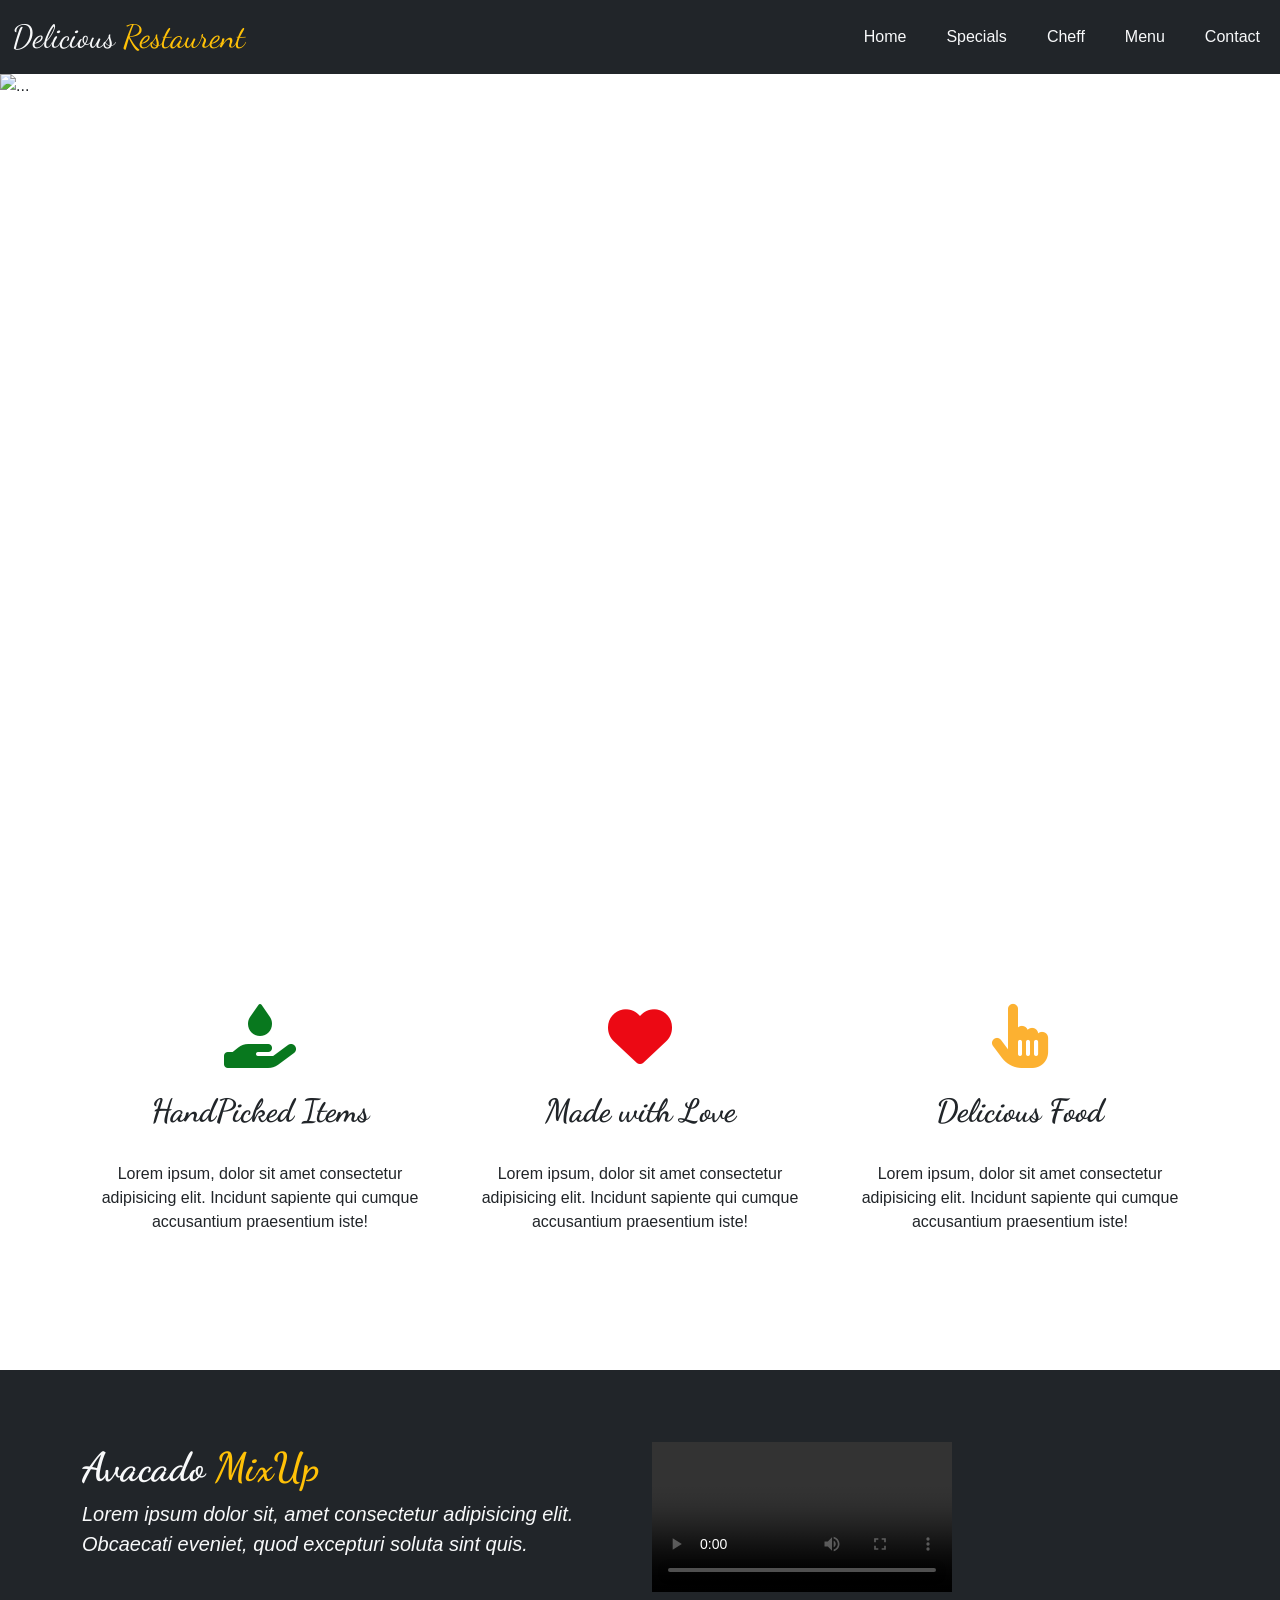
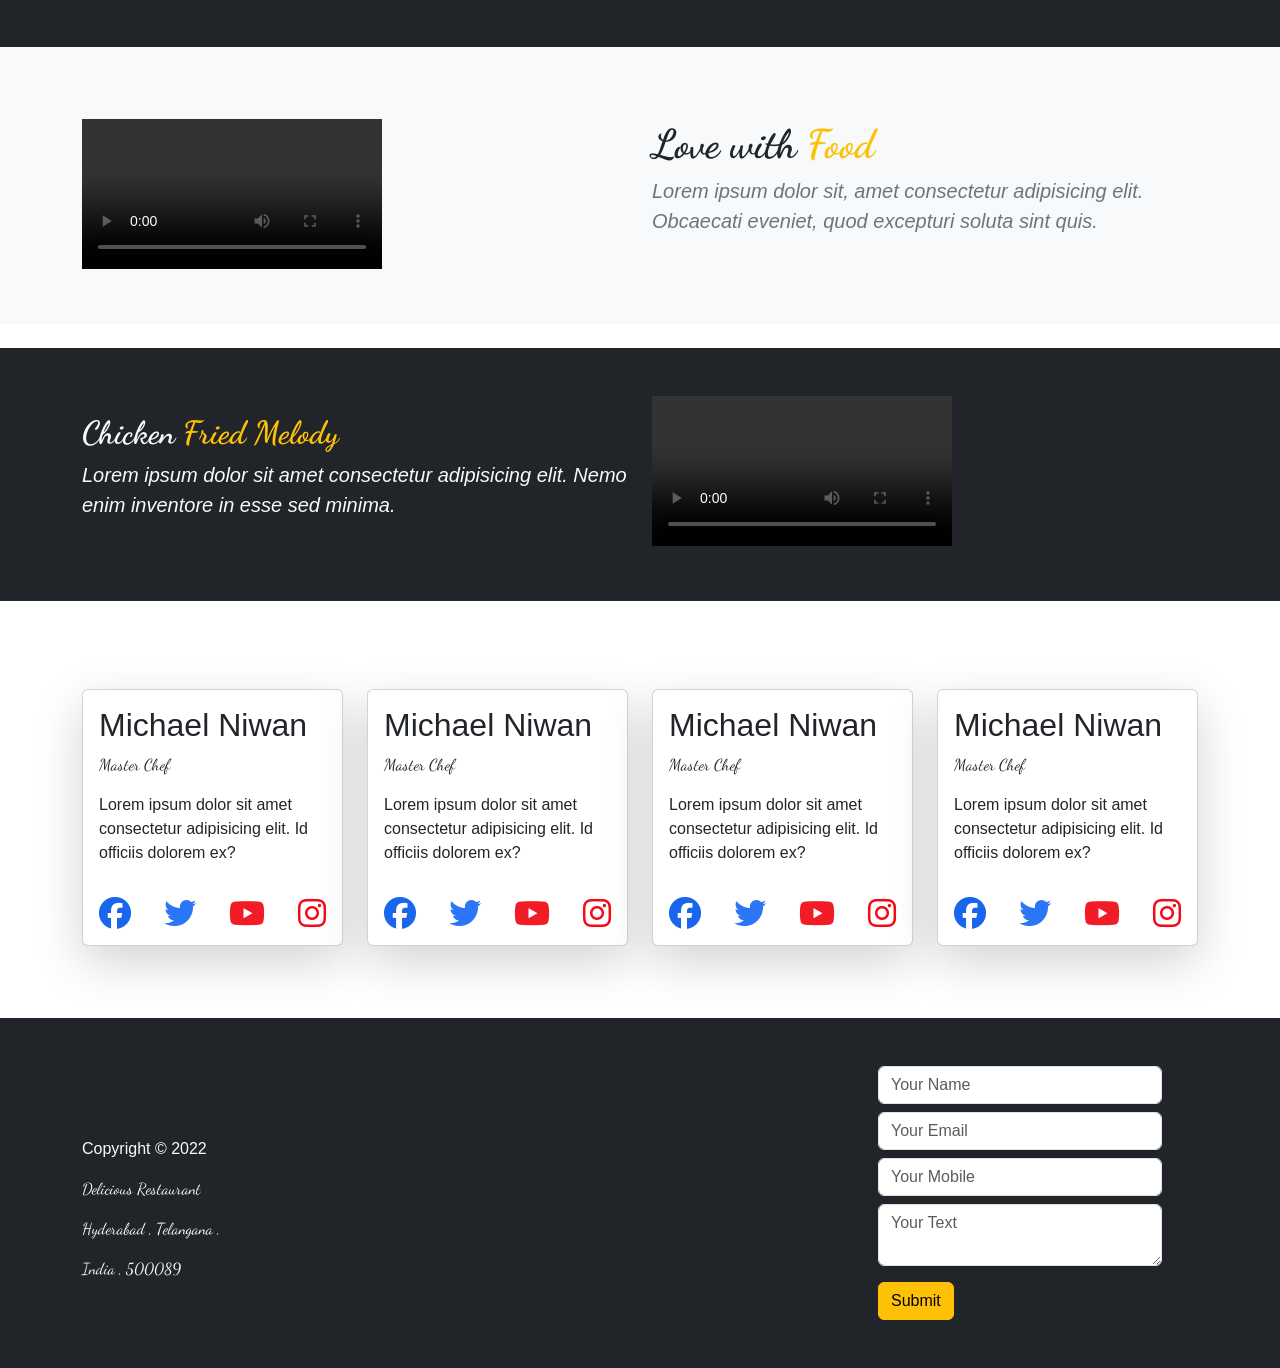
==== index.html @ aff4e26b "secondcommit" ====
<!DOCTYPE html>
<html lang="en">
<head>
    <meta charset="UTF-8">
    <meta name="viewport" content="width=device-width, initial-scale=1.0">
    <title>project bootstrap</title>
    <link rel="stylesheet" href="https://cdn.jsdelivr.net/npm/bootstrap@5.2.3/dist/css/bootstrap.min.css">
    <script src="https://code.jquery.com/jquery-3.2.1.slim.min.js" integrity="sha384-KJ3o2DKtIkvYIK3UENzmM7KCkRr/rE9/Qpg6aAZGJwFDMVNA/GpGFF93hXpG5KkN" crossorigin="anonymous"></script>
<script src="https://cdn.jsdelivr.net/npm/popper.js@1.12.9/dist/umd/popper.min.js" integrity="sha384-ApNbgh9B+Y1QKtv3Rn7W3mgPxhU9K/ScQsAP7hUibX39j7fakFPskvXusvfa0b4Q" crossorigin="anonymous"></script>
<script src="https://cdn.jsdelivr.net/npm/bootstrap@4.0.0/dist/js/bootstrap.min.js" integrity="sha384-JZR6Spejh4U02d8jOt6vLEHfe/JQGiRRSQQxSfFWpi1MquVdAyjUar5+76PVCmYl" crossorigin="anonymous"></script>
<script src="https://cdn.jsdelivr.net/npm/bootstrap@5.0.2/dist/js/bootstrap.bundle.min.js" integrity="sha384-MrcW6ZMFYlzcLA8Nl+NtUVF0sA7MsXsP1UyJoMp4YLEuNSfAP+JcXn/tWtIaxVXM" crossorigin="anonymous"></script>
<link rel="stylesheet" href="https://cdnjs.cloudflare.com/ajax/libs/font-awesome/6.4.2/css/all.min.css" integrity="sha512-z3gLpd7yknf1YoNbCzqRKc4qyor8gaKU1qmn+CShxbuBusANI9QpRohGBreCFkKxLhei6S9CQXFEbbKuqLg0DA==" crossorigin="anonymous" referrerpolicy="no-referrer" />
<link rel="stylesheet" href="./style.css">
    
</head>
<body>
    
    <!-- navigation bar -->

    <nav class="navbar navbar-expand-lg navbar-light bg-dark">
        <div class="container-fluid">
          <a class="navbar-brand dance-font fa-2x text-light" href="#">Delicious <span class="text-warning">Restaurent</span></a>
          <button class="navbar-toggler autoplay" type="button" data-toggle="collapse" data-target="#navbarNav" aria-controls="navbarNav" aria-expanded="false" aria-label="Toggle navigation">
            <span class="navbar-toggler-icon bg-secondary"></span>
          </button>
          <div class="collapse navbar-collapse" id="navbarNav">
            <ul class="navbar-nav ms-auto d-flext gap-4">
              <li class="nav-item">
                <a class="nav-link active text-light" aria-current="page" href="#">Home</a>
              </li>
              <li class="nav-item">
                <a class="nav-link text-light" href="#">Specials</a>
              </li>
              <li class="nav-item">
                <a class="nav-link text-light" href="#">Cheff</a>
              </li>
              <li class="nav-item">
                <a class="nav-link text-light" href="#">Menu</a>
              </li>
              <li class="nav-item">
                <a class="nav-link text-light" href="#">Contact</a>
              </li>
             
            </ul>
          </div>
        </div>
      </nav>

      <!-- navigation bar ends here -->

      <!-- carosel images  starts here-->

      <div id="carouselExampleIndicators" class="carousel slide" data-bs-ride="carousel">
        <div class="carousel-indicators">
          <button type="button" data-bs-target="#carouselExampleIndicators" data-bs-slide-to="0" class="active" aria-current="true" aria-label="Slide 1"></button>
          <button type="button" data-bs-target="#carouselExampleIndicators" data-bs-slide-to="1" aria-label="Slide 2"></button>
          <button type="button" data-bs-target="#carouselExampleIndicators" data-bs-slide-to="2" aria-label="Slide 3"></button>
        </div>
        <div class="carousel-inner">
          <div class="carousel-item active">
            <img src="./img/slider-1.jpg" class="d-block w-100" alt="...">
          </div>
          <div class="carousel-item">
            <img src="./img/slider-2.jpg" class="d-block w-100" alt="...">
          </div>
          <div class="carousel-item">
            <img src="./img/slider-3.jpg" class="d-block w-100" alt="...">
          </div>
        </div>
        <button class="carousel-control-prev" type="button" data-bs-target="#carouselExampleIndicators" data-bs-slide="prev">
          <span class="carousel-control-prev-icon" aria-hidden="true"></span>
          <span class="visually-hidden">Previous</span>
        </button>
        <button class="carousel-control-next" type="button" data-bs-target="#carouselExampleIndicators" data-bs-slide="next">
          <span class="carousel-control-next-icon" aria-hidden="true"></span>
          <span class="visually-hidden">Next</span>
        </button>
      </div>

      <!-- carosel images ends here -->

      <br><br><br>

      <!--special icons starts here -->

    <div class="container mt-5">
        <div class="grid">
            <div class="row text-center">
                <div class="col-12 col-sm-12 col-md-4 col-lg-4 text-center">
                    <i class="fa-solid fa-hand-holding-droplet fa-4x" style="color: #08781e;"></i> <br><br>
                    <h2 class="dance-font fw-bold">HandPicked Items</h2> <br>
                    <p>Lorem ipsum, dolor sit amet consectetur adipisicing elit. Incidunt sapiente qui cumque accusantium praesentium iste!</p>
                </div>
                <div class="col-12 col-sm-12 col-md-4 col-lg-4 text-center">
                    <i class="fa-solid fa-heart fa-4x" style="color: #ec0914;"></i> <br><br>
                    <h2 class="dance-font fw-bold">Made with Love</h2> <br>
                    <p>Lorem ipsum, dolor sit amet consectetur adipisicing elit. Incidunt sapiente qui cumque accusantium praesentium iste!</p>
                </div>
                <div class="col-12 col-sm-12 col-md-4 col-lg-4 text-center">
                    <i class="fa-solid fa-hand-pointer fa-4x" style="color: #fcb131;"></i>  <br><br>
                    <h2 class="dance-font fw-bold">Delicious Food</h2> <br>
                    <p>Lorem ipsum, dolor sit amet consectetur adipisicing elit. Incidunt sapiente qui cumque accusantium praesentium iste!</p>
                </div>
            </div>
        </div>
      
    </div>

    <!-- icons ends here -->

    <br><br><br>

    <!-- menu section with video1 -->

    <div class="menu1 bg-dark p-5 mt-5">
        <div class="container">
            <div class="row align-items-center">
                <div class="col-sm-12 col-md-6">
                    <h1 class="text-light dance-font fw-bold">Avacado <span class="text-warning">MixUp</span></h1>
                    <p class="lead fst-italic text-light">Lorem ipsum dolor sit, amet consectetur adipisicing elit. Obcaecati eveniet, quod excepturi soluta sint quis.</p>
                </div>
                <div class="col-sm-12 col-md-6"><br>
                    <video class="img-fluid" controls autoplay src="./video/food-1.mp4"></video>
                </div>
            </div>

        </div>
    </div>
     <!-- menu1 ends here -->
   

    <!-- menu2 starts here -->

    
    <div class="menu2 bg-light p-5">
        <div class="container">
            <div class="row align-items-center">
               
                <div class="col-sm-12 col-md-6"><br>
                    <video class="img-fluid" controls autoplay src="./video/food-2.mp4"></video>
                </div>

                <div class="col-sm-12 col-md-6">
                    <h1 class="text-dark dance-font fw-bold">Love with <span class="text-warning">Food</span></h1>
                    <p class="lead fst-italic text-secondary">Lorem ipsum dolor sit, amet consectetur adipisicing elit. Obcaecati eveniet, quod excepturi soluta sint quis.</p>
                </div>
            </div>

        </div>
    </div>
    <!-- menu2 ends here -->

    <!-- menu3 starts here-->

    <div class="menu3 bg-dark p-5 mt-4">
        <div class="container">
            <div class="row align-items-center">
                <div class="col-sm-12 col-md-6">
                    <h2 class="text-light dance-font fw-bold">Chicken <span class="text-warning">Fried Melody</span></h2>
                    <p class="lead fst-italic text-light">Lorem ipsum dolor sit amet consectetur adipisicing elit. Nemo enim inventore in esse sed minima.</p>
                </div>
                <div class="col-sm-12 col-md-6">
                    <video class="img-fluid" controls autoplay  src="./video/food-3.mp4"></video>
                </div>
            </div>
        </div>
    </div> <br>
    <!-- menu3 ends here -->

    <!-- chefs cards starts here -->

    <div class="chefs mt-5">
        <div class="container">
            <div class="grid">
                <div class="row">
                    <div class="col-sm-6 col-md-3 mt-3">
                        <div class="card shadow-lg">
                            <img class="img-fluid" src="./img/chefs-1.jpg" alt="">
                            <div class="card-body">
                                <h2>Michael Niwan</h2>
                                <p class="dance-font">Master Chef</p>
                                <p>Lorem ipsum dolor sit amet consectetur adipisicing elit. Id officiis dolorem ex?</p>
                            </div>

                            <div class="icons text-center d-flex justify-content-around pb-3">
                                <i class="fa-brands fa-facebook fa-2x" style="color: #1866ec;"></i>
                                <i class="fa-brands fa-twitter fa-2x" style="color: #2b76f7;"></i>
                                <i class="fa-brands fa-youtube fa-2x" style="color: #f21c27;"></i>
                                <i class="fa-brands fa-instagram fa-2x" style="color: #f40b17;"></i>
                            </div>

                        </div>
                    </div>

                    <div class="col-sm-6 col-md-3 mt-3">
                        <div class="card shadow-lg">
                            <img class="img-fluid" src="./img/chefs-2.jpg" alt="">
                            <div class="card-body">
                                <h2>Michael Niwan</h2>
                                <p class="dance-font">Master Chef</p>
                                <p>Lorem ipsum dolor sit amet consectetur adipisicing elit. Id officiis dolorem ex?</p>
                            </div>
                            <div class="icons text-center d-flex justify-content-around pb-3">
                                <i class="fa-brands fa-facebook fa-2x" style="color: #1866ec;"></i>
                                <i class="fa-brands fa-twitter fa-2x" style="color: #2b76f7;"></i>
                                <i class="fa-brands fa-youtube fa-2x" style="color: #f21c27;"></i>
                                <i class="fa-brands fa-instagram fa-2x" style="color: #f40b17;"></i>
                            </div>
                        </div>
                    </div>

                    <div class="col-sm-6 col-md-3 mt-3">
                        <div class="card shadow-lg">
                            <img class="img-fluid" src="./img/chefs-3.jpg" alt="">
                            <div class="card-body">
                                <h2>Michael Niwan</h2>
                                <p class="dance-font">Master Chef</p>
                                <p>Lorem ipsum dolor sit amet consectetur adipisicing elit. Id officiis dolorem ex?</p>
                             </div>

                             <div class="icons text-center d-flex justify-content-around pb-3">
                                <i class="fa-brands fa-facebook fa-2x" style="color: #1866ec;"></i>
                                <i class="fa-brands fa-twitter fa-2x" style="color: #2b76f7;"></i>
                                <i class="fa-brands fa-youtube fa-2x" style="color: #f21c27;"></i>
                                <i class="fa-brands fa-instagram fa-2x" style="color: #f40b17;"></i>
                            </div>

                        </div>
                    </div>

                    <div class="col-sm-6 col-md-3 mt-3">
                        <div class="card shadow-lg">
                            <img class="img-fluid" src="./img/chefs-4.jpg" alt="">
                           <div class="card-body">
                                <h2>Michael Niwan</h2>
                                <p class="dance-font">Master Chef</p>
                                <p>Lorem ipsum dolor sit amet consectetur adipisicing elit. Id officiis dolorem ex?</p>
                           </div>

                        <div class="icons text-center d-flex justify-content-around pb-3">
                            <i class="fa-brands fa-facebook fa-2x" style="color: #1866ec;"></i>
                            <i class="fa-brands fa-twitter fa-2x" style="color: #2b76f7;"></i>
                            <i class="fa-brands fa-youtube fa-2x" style="color: #f21c27;"></i>
                            <i class="fa-brands fa-instagram fa-2x" style="color: #f40b17;"></i>
                        </div>
                    </div>
                </div>
            </div>
        </div>
    </div>

    <br><br><br>


    <div class="footer bg-dark ">
        <div class="container">
            <div class="grid">
                <div class="row d-flex justify-content-between align-items-center">
                    <div class="col-sm-12 col-md-4 text-light mt-5">
                        <p>Copyright © 2022</p>
                        <p class="dance-font">Delicious Restaurant</p>
                        <p class="dance-font">Hyderabad , Telangana ,</p>
                        <p class="dance-font">India , 500089</p>
                    </div>

                    <div class="col-sm-12 col-md-4 p-5">
                        <form action="">
                            <input type="text" class="form-control mb-2 " placeholder="Your Name">
                            <input type="text"class="form-control mb-2" placeholder="Your Email">
                            <input type="text"class="form-control mb-2" placeholder="Your Mobile">
                            <textarea name="" id="" cols="30" rows="2" class="form-control mb-2" placeholder="Your Text"></textarea>
                            <button class="btn btn-warning mt-2">Submit</button>
                        </form>
                    </div>
                </div>
            </div>
        </div>
    </div>
</body>
</html>
---- style.css ----
@import url('https://fonts.googleapis.com/css2?family=Dancing+Script:wght@400;500&display=swap');

body{
    font-family: 'Ubuntu',sans-serif;
}
.dance-font{
    font-family: 'Dancing Script', cursive;
}
.carousel-item{
    height: 90vh;
}
.carousel-item img{
    height: 90vh;
}
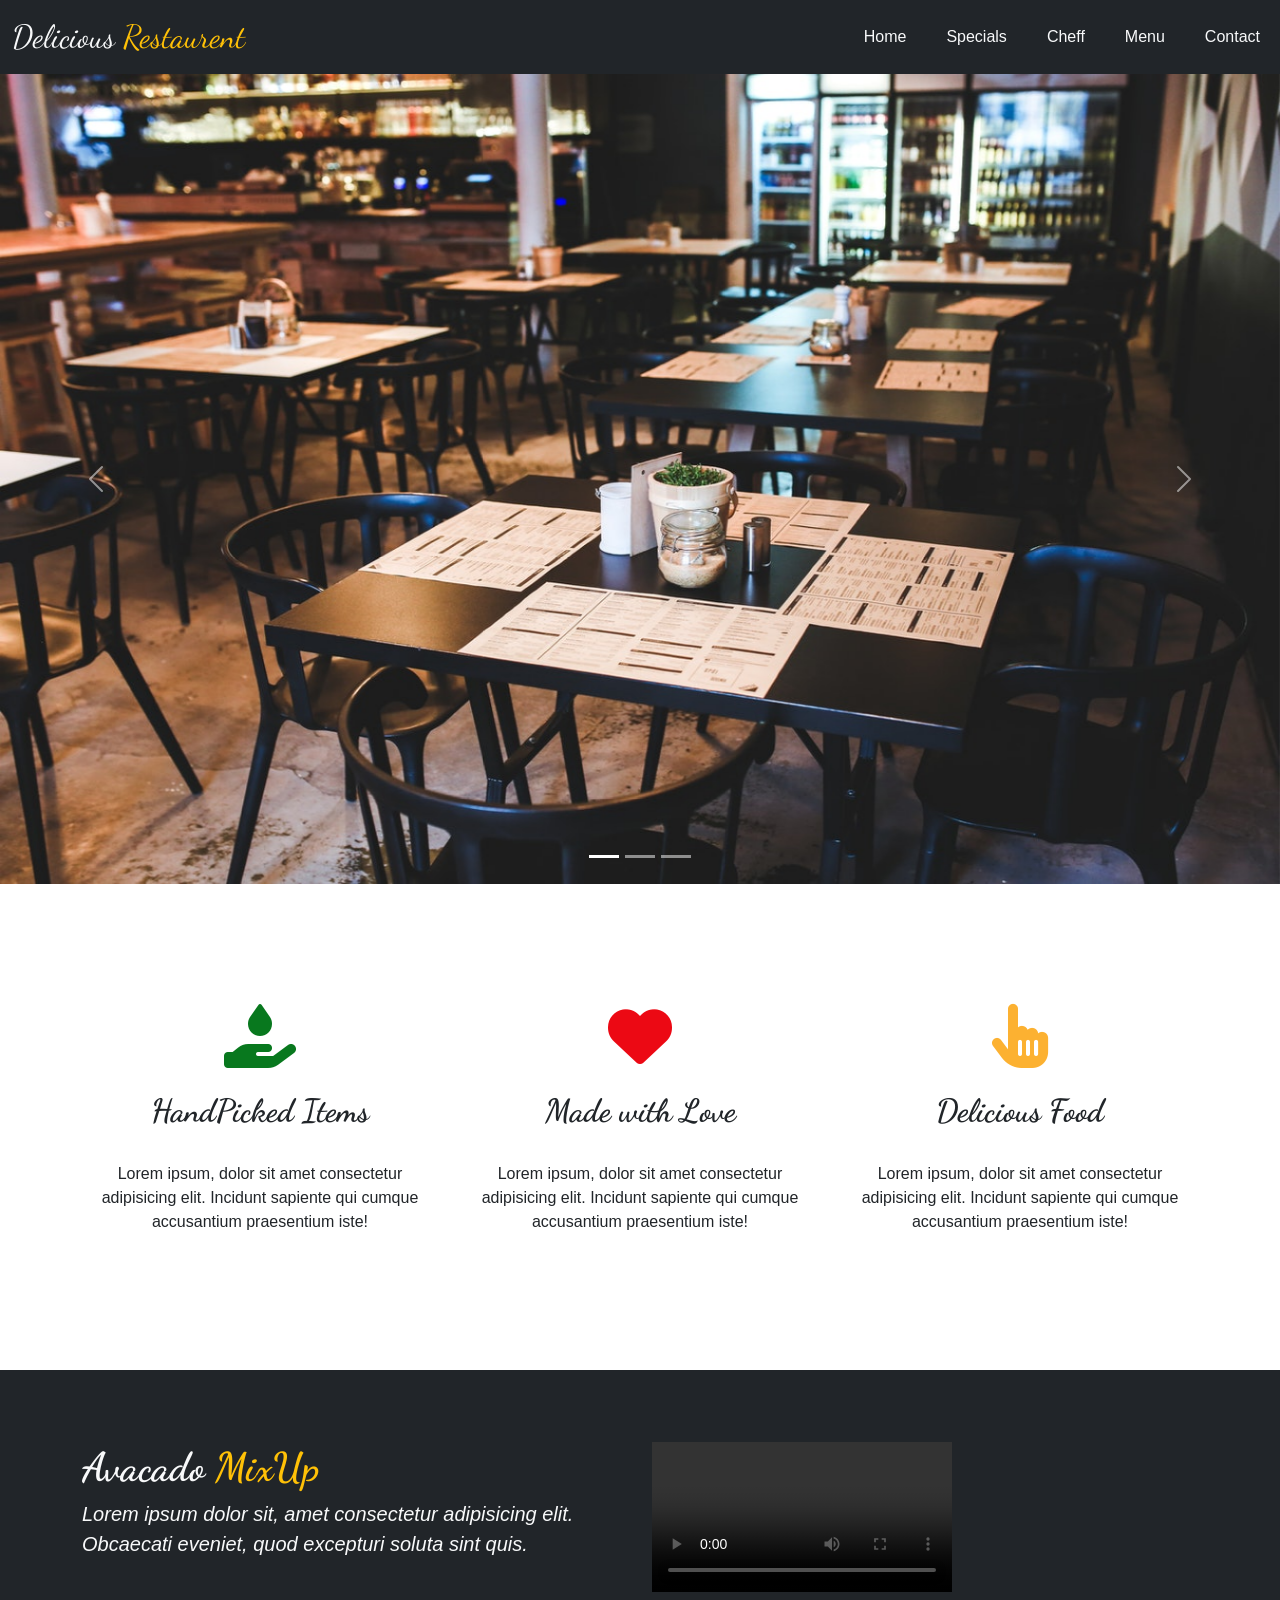
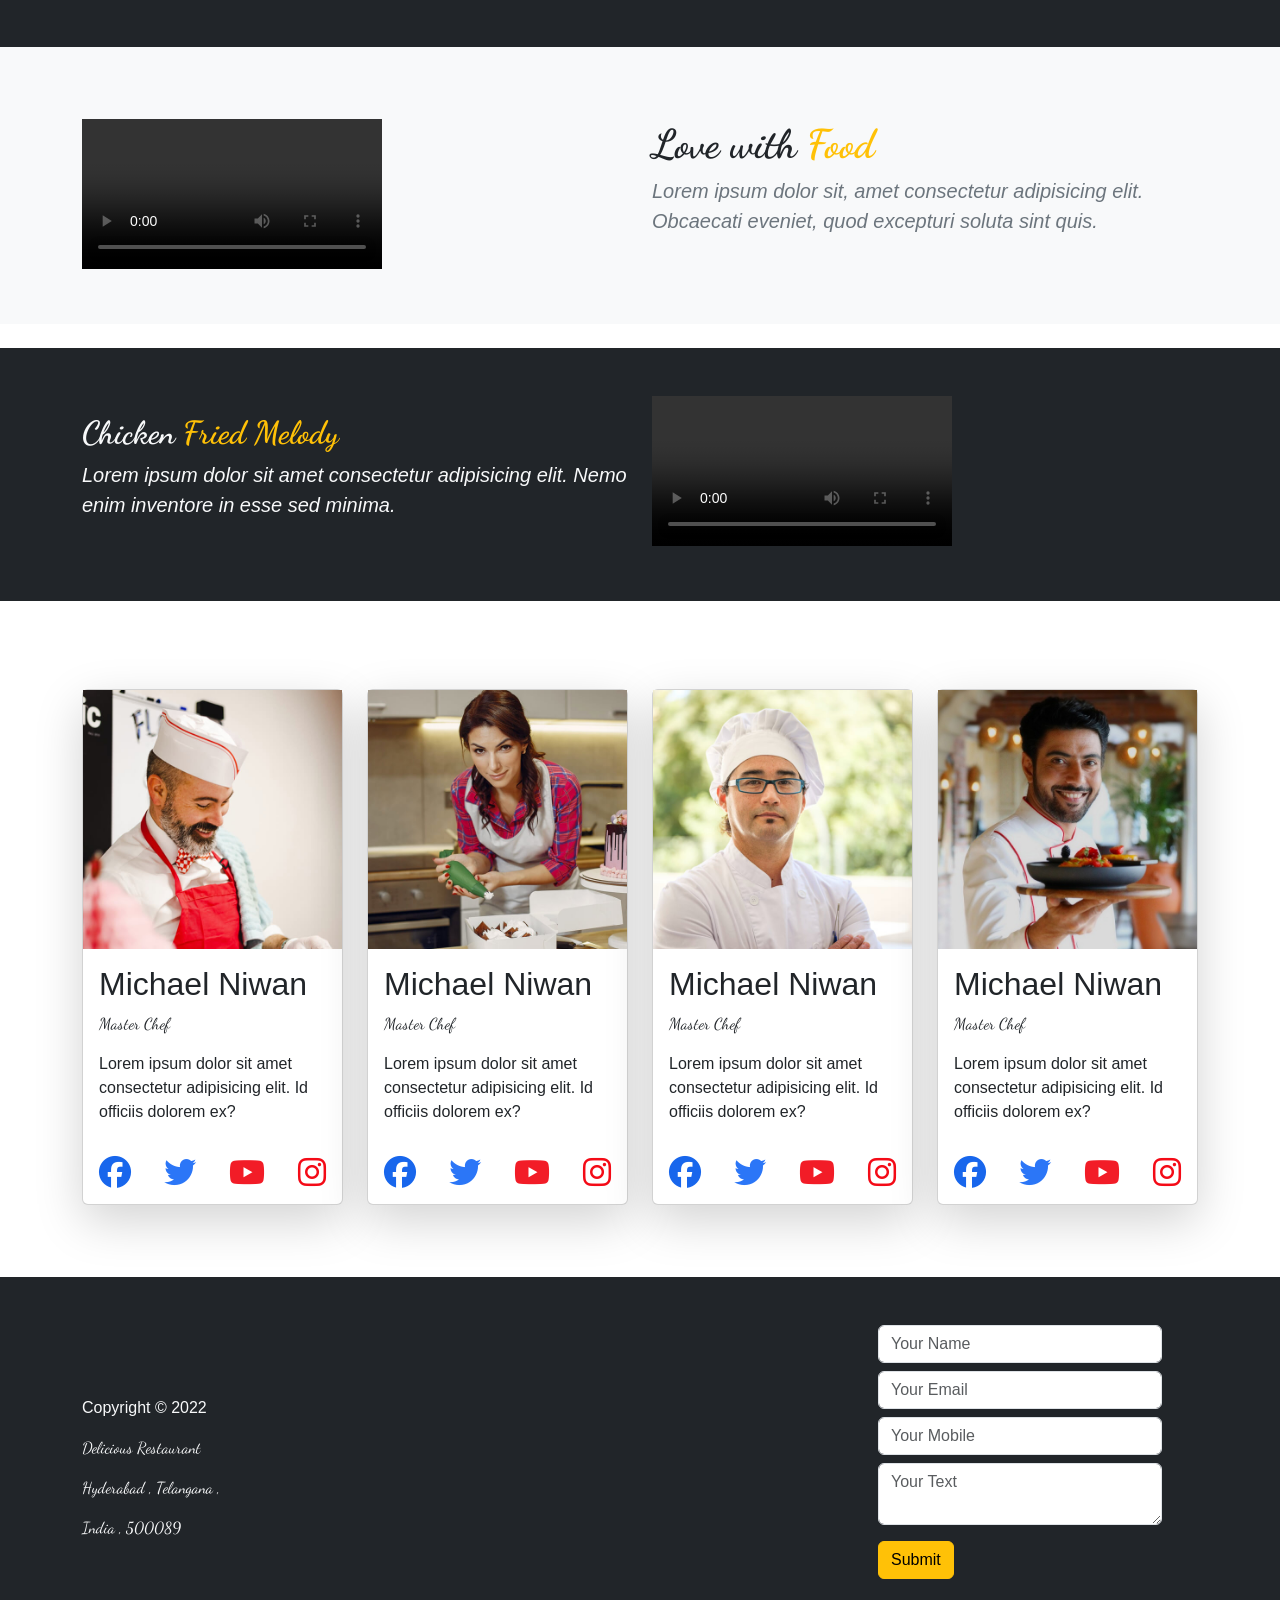
==== commit b02745bc: "second commit" ====
--- a/index.html
+++ b/index.html
@@ -58,13 +58,13 @@
         </div>
         <div class="carousel-inner">
           <div class="carousel-item active">
-            <img src="./img/slider-1.jpg" class="d-block w-100" alt="...">
+            <img src="./RestaurentWebpage/img/slider-1.jpg" class="d-block w-100" alt="...">
           </div>
           <div class="carousel-item">
-            <img src="./img/slider-2.jpg" class="d-block w-100" alt="...">
+            <img src="./RestaurentWebpage/img/slider-2.jpg" class="d-block w-100" alt="...">
           </div>
           <div class="carousel-item">
-            <img src="./img/slider-3.jpg" class="d-block w-100" alt="...">
+            <img src="./RestaurentWebpage/img/slider-3.jpg" class="d-block w-100" alt="...">
           </div>
         </div>
         <button class="carousel-control-prev" type="button" data-bs-target="#carouselExampleIndicators" data-bs-slide="prev">
@@ -120,7 +120,7 @@
                     <p class="lead fst-italic text-light">Lorem ipsum dolor sit, amet consectetur adipisicing elit. Obcaecati eveniet, quod excepturi soluta sint quis.</p>
                 </div>
                 <div class="col-sm-12 col-md-6"><br>
-                    <video class="img-fluid" controls autoplay src="./video/food-1.mp4"></video>
+                    <video class="img-fluid" controls autoplay src="./RestaurentWebpage/video/food-1.mp4"></video>
                 </div>
             </div>
 
@@ -137,7 +137,7 @@
             <div class="row align-items-center">
                
                 <div class="col-sm-12 col-md-6"><br>
-                    <video class="img-fluid" controls autoplay src="./video/food-2.mp4"></video>
+                    <video class="img-fluid" controls autoplay src="./RestaurentWebpage/video/food-2.mp4"></video>
                 </div>
 
                 <div class="col-sm-12 col-md-6">
@@ -160,7 +160,7 @@
                     <p class="lead fst-italic text-light">Lorem ipsum dolor sit amet consectetur adipisicing elit. Nemo enim inventore in esse sed minima.</p>
                 </div>
                 <div class="col-sm-12 col-md-6">
-                    <video class="img-fluid" controls autoplay  src="./video/food-3.mp4"></video>
+                    <video class="img-fluid" controls autoplay  src="./RestaurentWebpage/video/food-3.mp4"></video>
                 </div>
             </div>
         </div>
@@ -175,7 +175,7 @@
                 <div class="row">
                     <div class="col-sm-6 col-md-3 mt-3">
                         <div class="card shadow-lg">
-                            <img class="img-fluid" src="./img/chefs-1.jpg" alt="">
+                            <img class="img-fluid" src="./RestaurentWebpage/img/chefs-1.jpg" alt="">
                             <div class="card-body">
                                 <h2>Michael Niwan</h2>
                                 <p class="dance-font">Master Chef</p>
@@ -194,7 +194,7 @@
 
                     <div class="col-sm-6 col-md-3 mt-3">
                         <div class="card shadow-lg">
-                            <img class="img-fluid" src="./img/chefs-2.jpg" alt="">
+                            <img class="img-fluid" src="./RestaurentWebpage/img/chefs-2.jpg" alt="">
                             <div class="card-body">
                                 <h2>Michael Niwan</h2>
                                 <p class="dance-font">Master Chef</p>
@@ -211,7 +211,7 @@
 
                     <div class="col-sm-6 col-md-3 mt-3">
                         <div class="card shadow-lg">
-                            <img class="img-fluid" src="./img/chefs-3.jpg" alt="">
+                            <img class="img-fluid" src="./RestaurentWebpage/img/chefs-3.jpg" alt="">
                             <div class="card-body">
                                 <h2>Michael Niwan</h2>
                                 <p class="dance-font">Master Chef</p>
@@ -230,7 +230,7 @@
 
                     <div class="col-sm-6 col-md-3 mt-3">
                         <div class="card shadow-lg">
-                            <img class="img-fluid" src="./img/chefs-4.jpg" alt="">
+                            <img class="img-fluid" src="./RestaurentWebpage/img/chefs-4.jpg" alt="">
                            <div class="card-body">
                                 <h2>Michael Niwan</h2>
                                 <p class="dance-font">Master Chef</p>
